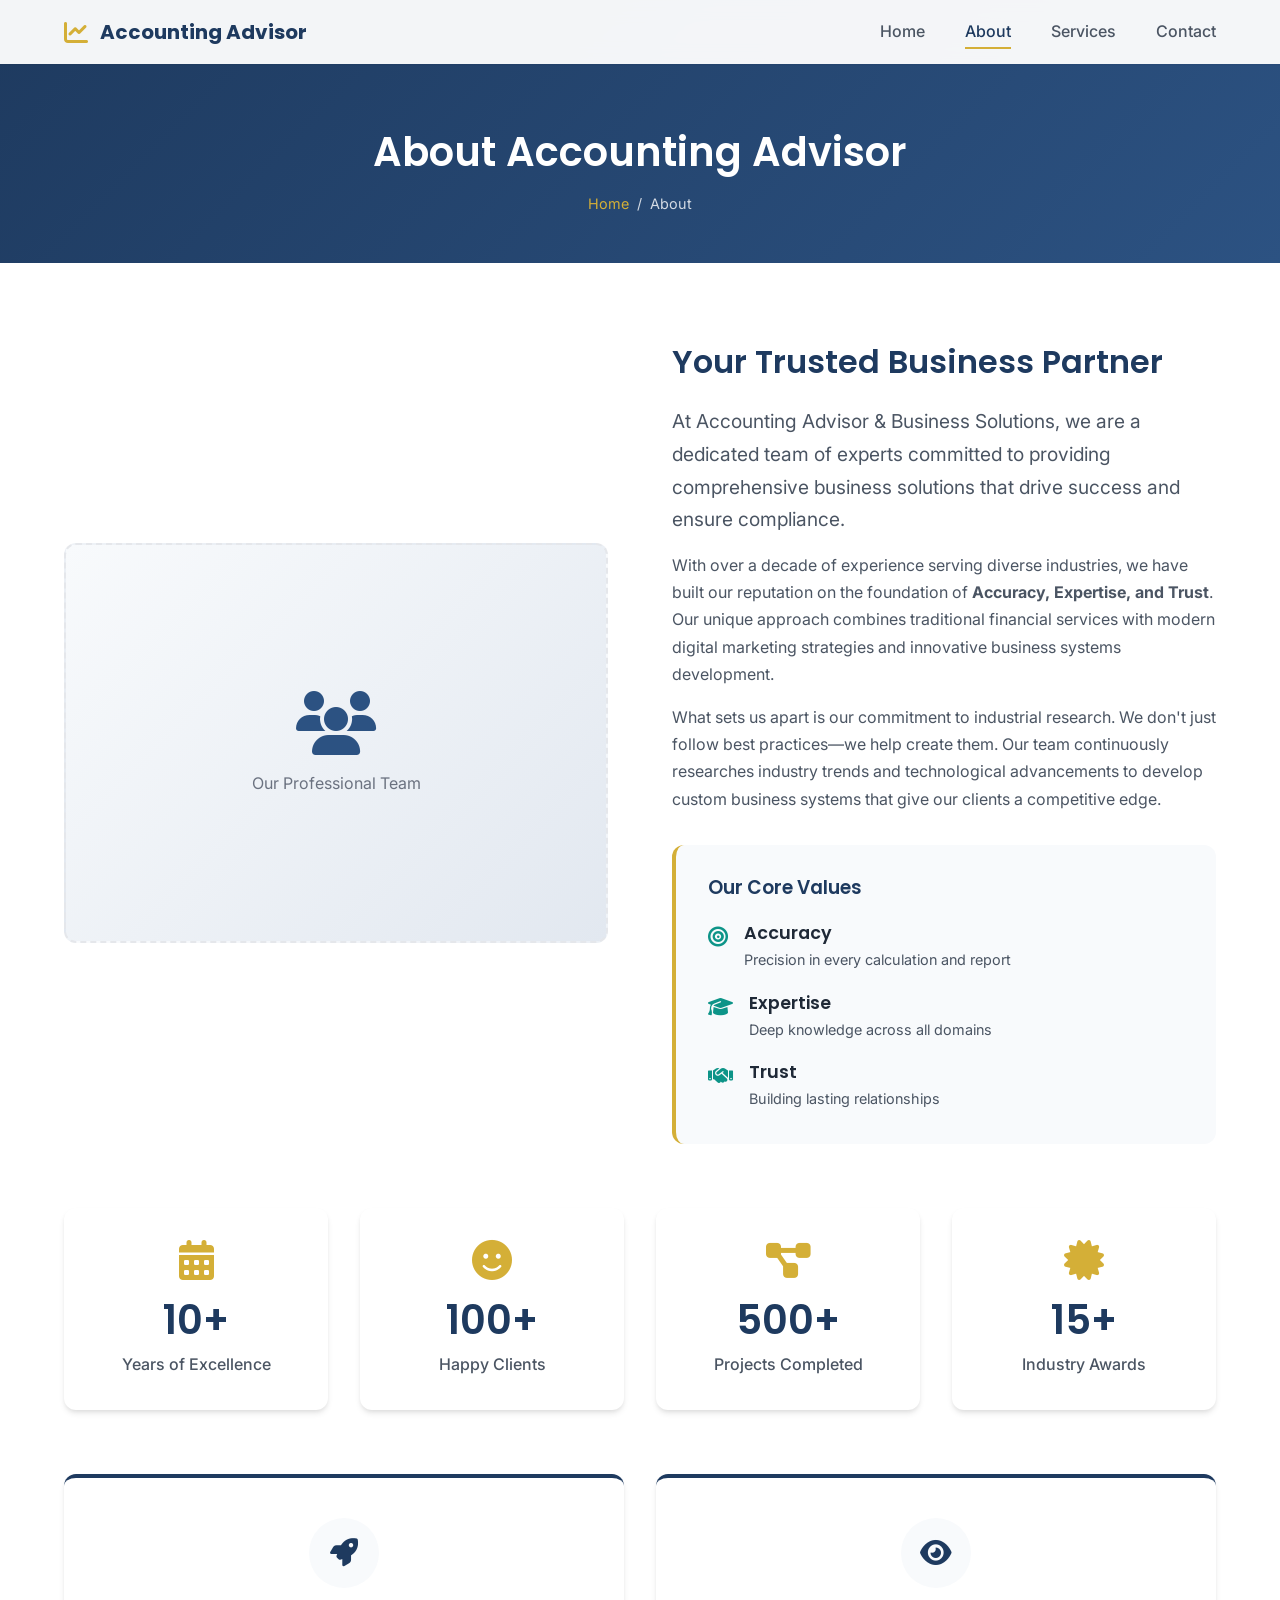
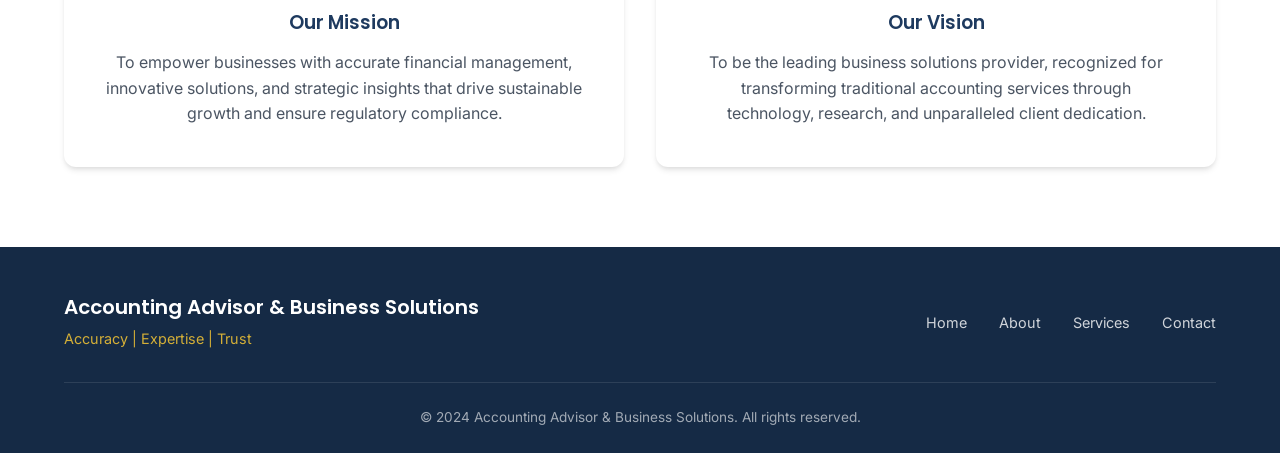
==== about.html @ 4dac3dc0 "Add files via upload" ====
<!-- about.html - About Us Page -->
<!DOCTYPE html>
<html lang="en">
<head>
    <meta charset="UTF-8">
    <meta name="viewport" content="width=device-width, initial-scale=1.0">
    <title>About Us | Accounting Advisor & Business Solutions</title>
    <meta name="description" content="Learn about Accounting Advisor & Business Solutions - your trusted partner for comprehensive business solutions.">
    
    <link rel="preconnect" href="https://fonts.googleapis.com">
    <link rel="preconnect" href="https://fonts.gstatic.com" crossorigin>
    <link href="https://fonts.googleapis.com/css2?family=Inter:wght@300;400;500;600;700&family=Poppins:wght@400;500;600;700&display=swap" rel="stylesheet">
    <link rel="stylesheet" href="https://cdnjs.cloudflare.com/ajax/libs/font-awesome/6.4.0/css/all.min.css">
    <link rel="stylesheet" href="style.css">
</head>
<body>
    <!-- Navigation -->
    <nav class="navbar">
        <div class="nav-container">
            <a href="index.html" class="nav-logo">
                <i class="fas fa-chart-line"></i>
                <span>Accounting Advisor</span>
            </a>
            <button class="nav-toggle" id="navToggle" aria-label="Toggle navigation">
                <span class="hamburger"></span>
            </button>
            <ul class="nav-menu" id="navMenu">
                <li><a href="index.html" class="nav-link">Home</a></li>
                <li><a href="about.html" class="nav-link active">About</a></li>
                <li><a href="services.html" class="nav-link">Services</a></li>
                <li><a href="contact.html" class="nav-link">Contact</a></li>
            </ul>
        </div>
    </nav>

    <!-- Page Header -->
    <section class="page-header">
        <div class="container">
            <h1>About Accounting Advisor</h1>
            <nav class="breadcrumb">
                <a href="index.html">Home</a> / <span>About</span>
            </nav>
        </div>
    </section>

    <!-- About Content -->
    <section class="about-section">
        <div class="container">
            <div class="about-grid">
                <div class="about-image">
                    <div class="image-placeholder">
                        <i class="fas fa-users"></i>
                        <span>Our Professional Team</span>
                    </div>
                </div>
                <div class="about-content">
                    <h2>Your Trusted Business Partner</h2>
                    <p class="lead-text">At Accounting Advisor & Business Solutions, we are a dedicated team of experts committed to providing comprehensive business solutions that drive success and ensure compliance.</p>
                    
                    <p>With over a decade of experience serving diverse industries, we have built our reputation on the foundation of <strong>Accuracy, Expertise, and Trust</strong>. Our unique approach combines traditional financial services with modern digital marketing strategies and innovative business systems development.</p>
                    
                    <p>What sets us apart is our commitment to industrial research. We don't just follow best practices—we help create them. Our team continuously researches industry trends and technological advancements to develop custom business systems that give our clients a competitive edge.</p>

                    <div class="values-box">
                        <h3>Our Core Values</h3>
                        <div class="values-list">
                            <div class="value-item">
                                <i class="fas fa-bullseye"></i>
                                <div>
                                    <h4>Accuracy</h4>
                                    <p>Precision in every calculation and report</p>
                                </div>
                            </div>
                            <div class="value-item">
                                <i class="fas fa-graduation-cap"></i>
                                <div>
                                    <h4>Expertise</h4>
                                    <p>Deep knowledge across all domains</p>
                                </div>
                            </div>
                            <div class="value-item">
                                <i class="fas fa-handshake"></i>
                                <div>
                                    <h4>Trust</h4>
                                    <p>Building lasting relationships</p>
                                </div>
                            </div>
                        </div>
                    </div>
                </div>
            </div>

            <!-- Stats Section -->
            <div class="stats-section">
                <div class="stat-card">
                    <i class="fas fa-calendar-alt"></i>
                    <h3>10+</h3>
                    <p>Years of Excellence</p>
                </div>
                <div class="stat-card">
                    <i class="fas fa-smile"></i>
                    <h3>100+</h3>
                    <p>Happy Clients</p>
                </div>
                <div class="stat-card">
                    <i class="fas fa-project-diagram"></i>
                    <h3>500+</h3>
                    <p>Projects Completed</p>
                </div>
                <div class="stat-card">
                    <i class="fas fa-certificate"></i>
                    <h3>15+</h3>
                    <p>Industry Awards</p>
                </div>
            </div>

            <!-- Mission & Vision -->
            <div class="mission-vision">
                <div class="mv-card">
                    <div class="mv-icon">
                        <i class="fas fa-rocket"></i>
                    </div>
                    <h3>Our Mission</h3>
                    <p>To empower businesses with accurate financial management, innovative solutions, and strategic insights that drive sustainable growth and ensure regulatory compliance.</p>
                </div>
                <div class="mv-card">
                    <div class="mv-icon">
                        <i class="fas fa-eye"></i>
                    </div>
                    <h3>Our Vision</h3>
                    <p>To be the leading business solutions provider, recognized for transforming traditional accounting services through technology, research, and unparalleled client dedication.</p>
                </div>
            </div>
        </div>
    </section>

    <!-- Footer -->
    <footer class="footer">
        <div class="container">
            <div class="footer-content">
                <div class="footer-brand">
                    <h3>Accounting Advisor & Business Solutions</h3>
                    <p>Accuracy | Expertise | Trust</p>
                </div>
                <div class="footer-links">
                    <a href="index.html">Home</a>
                    <a href="about.html">About</a>
                    <a href="services.html">Services</a>
                    <a href="contact.html">Contact</a>
                </div>
            </div>
            <div class="footer-bottom">
                <p>&copy; 2024 Accounting Advisor & Business Solutions. All rights reserved.</p>
            </div>
        </div>
    </footer>

    <script src="script.js"></script>
</body>
</html>
---- style.css ----
/* style.css - Main Stylesheet for Accounting Advisor & Business Solutions */

/* ==========================================
   CSS VARIABLES & RESET
   ========================================== */
:root {
    /* Primary Colors - Navy Blue Theme */
    --primary-color: #1e3a5f;
    --primary-dark: #152a45;
    --primary-light: #2c5282;
    
    /* Accent Colors - Gold/Teal */
    --accent-color: #d4af37;
    --accent-teal: #0d9488;
    --accent-light: #f0f9ff;
    
    /* Neutral Colors */
    --text-dark: #1f2937;
    --text-medium: #4b5563;
    --text-light: #6b7280;
    --bg-light: #f8fafc;
    --bg-white: #ffffff;
    --border-color: #e5e7eb;
    
    /* Gradients */
    --gradient-primary: linear-gradient(135deg, var(--primary-color) 0%, var(--primary-light) 100%);
    --gradient-hero: linear-gradient(135deg, #1e3a5f 0%, #0f172a 100%);
    
    /* Typography */
    --font-heading: 'Poppins', sans-serif;
    --font-body: 'Inter', sans-serif;
    
    /* Spacing */
    --section-padding: 5rem 0;
    --container-padding: 0 1.5rem;
    
    /* Shadows */
    --shadow-sm: 0 1px 2px 0 rgba(0, 0, 0, 0.05);
    --shadow-md: 0 4px 6px -1px rgba(0, 0, 0, 0.1), 0 2px 4px -1px rgba(0, 0, 0, 0.06);
    --shadow-lg: 0 10px 15px -3px rgba(0, 0, 0, 0.1), 0 4px 6px -2px rgba(0, 0, 0, 0.05);
    --shadow-xl: 0 20px 25px -5px rgba(0, 0, 0, 0.1), 0 10px 10px -5px rgba(0, 0, 0, 0.04);
    
    /* Transitions */
    --transition-fast: 0.15s ease;
    --transition-base: 0.3s ease;
    --transition-slow: 0.5s ease;
    
    /* Border Radius */
    --radius-sm: 0.375rem;
    --radius-md: 0.5rem;
    --radius-lg: 0.75rem;
    --radius-xl: 1rem;
}

/* Reset & Base Styles */
*, *::before, *::after {
    box-sizing: border-box;
    margin: 0;
    padding: 0;
}

html {
    scroll-behavior: smooth;
    font-size: 16px;
}

body {
    font-family: var(--font-body);
    line-height: 1.6;
    color: var(--text-dark);
    background-color: var(--bg-white);
    overflow-x: hidden;
}

h1, h2, h3, h4, h5, h6 {
    font-family: var(--font-heading);
    font-weight: 600;
    line-height: 1.2;
    color: var(--text-dark);
}

a {
    text-decoration: none;
    color: inherit;
    transition: color var(--transition-fast);
}

ul {
    list-style: none;
}

img {
    max-width: 100%;
    height: auto;
    display: block;
}

.container {
    max-width: 1200px;
    margin: 0 auto;
    padding: var(--container-padding);
}

/* ==========================================
   NAVIGATION
   ========================================== */
.navbar {
    position: fixed;
    top: 0;
    left: 0;
    width: 100%;
    background: rgba(255, 255, 255, 0.95);
    backdrop-filter: blur(10px);
    box-shadow: var(--shadow-sm);
    z-index: 1000;
    transition: all var(--transition-base);
}

.nav-container {
    max-width: 1200px;
    margin: 0 auto;
    padding: 1rem 1.5rem;
    display: flex;
    justify-content: space-between;
    align-items: center;
}

.nav-logo {
    display: flex;
    align-items: center;
    gap: 0.75rem;
    font-family: var(--font-heading);
    font-size: 1.25rem;
    font-weight: 700;
    color: var(--primary-color);
}

.nav-logo i {
    font-size: 1.5rem;
    color: var(--accent-color);
}

.nav-menu {
    display: flex;
    gap: 2.5rem;
    align-items: center;
}

.nav-link {
    font-weight: 500;
    color: var(--text-medium);
    position: relative;
    padding: 0.5rem 0;
    transition: color var(--transition-fast);
}

.nav-link::after {
    content: '';
    position: absolute;
    bottom: 0;
    left: 0;
    width: 0;
    height: 2px;
    background: var(--accent-color);
    transition: width var(--transition-base);
}

.nav-link:hover,
.nav-link.active {
    color: var(--primary-color);
}

.nav-link:hover::after,
.nav-link.active::after {
    width: 100%;
}

/* Mobile Navigation Toggle */
.nav-toggle {
    display: none;
    background: none;
    border: none;
    cursor: pointer;
    padding: 0.5rem;
    z-index: 1001;
}

.hamburger {
    display: block;
    width: 25px;
    height: 3px;
    background: var(--primary-color);
    position: relative;
    transition: all var(--transition-fast);
}

.hamburger::before,
.hamburger::after {
    content: '';
    position: absolute;
    width: 25px;
    height: 3px;
    background: var(--primary-color);
    transition: all var(--transition-fast);
}

.hamburger::before {
    top: -8px;
}

.hamburger::after {
    top: 8px;
}

/* Active Hamburger Animation */
.nav-toggle.active .hamburger {
    background: transparent;
}

.nav-toggle.active .hamburger::before {
    top: 0;
    transform: rotate(45deg);
}

.nav-toggle.active .hamburger::after {
    top: 0;
    transform: rotate(-45deg);
}

/* ==========================================
   HERO SECTION
   ========================================== */
.hero {
    position: relative;
    min-height: 100vh;
    display: flex;
    align-items: center;
    background: var(--gradient-hero);
    padding-top: 80px;
    overflow: hidden;
}

.hero-background {
    position: absolute;
    top: 0;
    left: 0;
    width: 100%;
    height: 100%;
    opacity: 0.1;
}

.hero-pattern {
    width: 100%;
    height: 100%;
    background-image: 
        radial-gradient(circle at 20% 50%, rgba(212, 175, 55, 0.1) 0%, transparent 50%),
        radial-gradient(circle at 80% 80%, rgba(13, 148, 136, 0.1) 0%, transparent 50%),
        radial-gradient(circle at 40% 20%, rgba(255, 255, 255, 0.05) 0%, transparent 50%);
    background-size: 100% 100%;
}

.hero-content {
    position: relative;
    z-index: 1;
    text-align: center;
    color: white;
    max-width: 900px;
    margin: 0 auto;
    padding: 2rem 0;
}

/* Profile Style Header */
.hero-profile {
    display: flex;
    flex-direction: column;
    align-items: center;
    gap: 1.5rem;
    margin-bottom: 2rem;
}

.profile-image {
    width: 120px;
    height: 120px;
    background: linear-gradient(135deg, var(--accent-color) 0%, #b8941f 100%);
    border-radius: 50%;
    display: flex;
    align-items: center;
    justify-content: center;
    box-shadow: 0 0 0 4px rgba(255, 255, 255, 0.2), var(--shadow-xl);
    font-size: 3rem;
    color: white;
}

.profile-info {
    text-align: center;
}

.business-name {
    font-size: 2rem;
    font-weight: 700;
    margin-bottom: 0.5rem;
    color: white;
    text-shadow: 0 2px 4px rgba(0, 0, 0, 0.2);
}

.profile-stats {
    display: flex;
    align-items: center;
    justify-content: center;
    gap: 1rem;
    font-size: 0.95rem;
    color: rgba(255, 255, 255, 0.9);
    margin-bottom: 0.75rem;
}

.stat-item strong {
    color: var(--accent-color);
    font-weight: 600;
}

.stat-dot {
    color: rgba(255, 255, 255, 0.5);
}

.profile-badge {
    display: inline-flex;
    align-items: center;
    gap: 0.5rem;
    background: rgba(255, 255, 255, 0.15);
    padding: 0.25rem 0.75rem;
    border-radius: 20px;
    font-size: 0.85rem;
    color: rgba(255, 255, 255, 0.95);
    backdrop-filter: blur(10px);
}

.profile-badge i {
    color: var(--accent-teal);
}

.hero-headline {
    font-size: 1.75rem;
    font-weight: 600;
    margin-bottom: 1rem;
    color: white;
    line-height: 1.3;
}

.hero-subheadline {
    font-size: 1.1rem;
    color: rgba(255, 255, 255, 0.85);
    margin-bottom: 2rem;
    max-width: 700px;
    margin-left: auto;
    margin-right: auto;
    line-height: 1.6;
}

.core-values {
    display: flex;
    align-items: center;
    justify-content: center;
    gap: 1rem;
    margin-bottom: 2.5rem;
    flex-wrap: wrap;
}

.value-tag {
    font-family: var(--font-heading);
    font-size: 1.1rem;
    font-weight: 600;
    color: var(--accent-color);
    letter-spacing: 0.05em;
}

.value-divider {
    color: rgba(255, 255, 255, 0.4);
    font-weight: 300;
}

.hero-cta {
    display: flex;
    gap: 1rem;
    justify-content: center;
    flex-wrap: wrap;
}

/* ==========================================
   BUTTONS
   ========================================== */
.btn {
    display: inline-flex;
    align-items: center;
    gap: 0.5rem;
    padding: 0.875rem 1.75rem;
    font-family: var(--font-heading);
    font-weight: 600;
    font-size: 0.95rem;
    border-radius: var(--radius-md);
    transition: all var(--transition-base);
    cursor: pointer;
    border: 2px solid transparent;
}

.btn-primary {
    background: var(--accent-color);
    color: white;
    box-shadow: 0 4px 6px -1px rgba(212, 175, 55, 0.3);
}

.btn-primary:hover {
    background: #b8941f;
    transform: translateY(-2px);
    box-shadow: 0 10px 15px -3px rgba(212, 175, 55, 0.4);
}

.btn-secondary {
    background: transparent;
    color: white;
    border-color: rgba(255, 255, 255, 0.5);
}

.btn-secondary:hover {
    background: rgba(255, 255, 255, 0.1);
    border-color: white;
    transform: translateY(-2px);
}

.btn-full {
    width: 100%;
    justify-content: center;
}

/* ==========================================
   EXPERTISE SECTION (HOME)
   ========================================== */
.expertise-section {
    padding: var(--section-padding);
    background: var(--bg-light);
}

.section-header {
    text-align: center;
    margin-bottom: 3rem;
}

.section-title {
    font-size: 2.25rem;
    color: var(--primary-color);
    margin-bottom: 0.75rem;
}

.section-subtitle {
    color: var(--text-medium);
    font-size: 1.1rem;
}

.expertise-grid {
    display: grid;
    grid-template-columns: repeat(auto-fit, minmax(300px, 1fr));
    gap: 2rem;
    max-width: 1000px;
    margin: 0 auto;
}

.expertise-card {
    background: white;
    padding: 2.5rem;
    border-radius: var(--radius-lg);
    box-shadow: var(--shadow-md);
    transition: all var(--transition-base);
    position: relative;
    overflow: hidden;
}

.expertise-card::before {
    content: '';
    position: absolute;
    top: 0;
    left: 0;
    width: 100%;
    height: 4px;
    background: var(--gradient-primary);
    transform: scaleX(0);
    transition: transform var(--transition-base);
}

.expertise-card:hover {
    transform: translateY(-5px);
    box-shadow: var(--shadow-xl);
}

.expertise-card:hover::before {
    transform: scaleX(1);
}

.expertise-card.featured {
    border: 2px solid var(--accent-teal);
    background: linear-gradient(to bottom, white 0%, var(--accent-light) 100%);
}

.expertise-card.featured::before {
    background: var(--accent-teal);
    transform: scaleX(1);
}

.card-icon {
    width: 60px;
    height: 60px;
    background: var(--gradient-primary);
    border-radius: var(--radius-md);
    display: flex;
    align-items: center;
    justify-content: center;
    margin-bottom: 1.5rem;
    font-size: 1.5rem;
    color: white;
}

.expertise-card.featured .card-icon {
    background: linear-gradient(135deg, var(--accent-teal) 0%, #0f766e 100%);
}

.card-title {
    font-size: 1.25rem;
    margin-bottom: 0.75rem;
    color: var(--primary-color);
}

.card-description {
    color: var(--text-medium);
    margin-bottom: 1.5rem;
    line-height: 1.6;
}

.card-link {
    display: inline-flex;
    align-items: center;
    gap: 0.5rem;
    color: var(--primary-light);
    font-weight: 600;
    font-size: 0.9rem;
    transition: gap var(--transition-fast);
}

.card-link:hover {
    gap: 0.75rem;
    color: var(--primary-color);
}

/* ==========================================
   TRUST SECTION
   ========================================== */
.trust-section {
    padding: 3rem 0;
    background: white;
    border-top: 1px solid var(--border-color);
    border-bottom: 1px solid var(--border-color);
}

.trust-grid {
    display: grid;
    grid-template-columns: repeat(auto-fit, minmax(200px, 1fr));
    gap: 2rem;
    text-align: center;
}

.trust-item {
    padding: 1rem;
}

.trust-item i {
    font-size: 2rem;
    color: var(--accent-color);
    margin-bottom: 0.75rem;
}

.trust-item h4 {
    font-size: 1.1rem;
    margin-bottom: 0.25rem;
    color: var(--primary-color);
}

.trust-item p {
    color: var(--text-light);
    font-size: 0.9rem;
}

/* ==========================================
   PAGE HEADER
   ========================================== */
.page-header {
    background: var(--gradient-primary);
    color: white;
    padding: 8rem 0 3rem;
    text-align: center;
}

.page-header h1 {
    font-size: 2.5rem;
    color: white;
    margin-bottom: 1rem;
}

.breadcrumb {
    display: flex;
    align-items: center;
    justify-content: center;
    gap: 0.5rem;
    font-size: 0.9rem;
    color: rgba(255, 255, 255, 0.8);
}

.breadcrumb a {
    color: var(--accent-color);
}

.breadcrumb a:hover {
    text-decoration: underline;
}

/* ==========================================
   ABOUT PAGE STYLES
   ========================================== */
.about-section {
    padding: var(--section-padding);
}

.about-grid {
    display: grid;
    grid-template-columns: 1fr 1fr;
    gap: 4rem;
    align-items: center;
    margin-bottom: 4rem;
}

.about-image {
    position: relative;
}

.image-placeholder {
    background: linear-gradient(135deg, var(--bg-light) 0%, #e2e8f0 100%);
    border-radius: var(--radius-lg);
    height: 400px;
    display: flex;
    flex-direction: column;
    align-items: center;
    justify-content: center;
    color: var(--text-light);
    border: 2px dashed var(--border-color);
}

.image-placeholder i {
    font-size: 4rem;
    margin-bottom: 1rem;
    color: var(--primary-light);
}

.about-content h2 {
    font-size: 2rem;
    color: var(--primary-color);
    margin-bottom: 1.5rem;
}

.lead-text {
    font-size: 1.2rem;
    color: var(--text-medium);
    margin-bottom: 1.5rem;
    line-height: 1.6;
}

.about-content p {
    margin-bottom: 1rem;
    color: var(--text-medium);
    line-height: 1.7;
}

.values-box {
    background: var(--bg-light);
    padding: 2rem;
    border-radius: var(--radius-lg);
    margin-top: 2rem;
    border-left: 4px solid var(--accent-color);
}

.values-box h3 {
    margin-bottom: 1.5rem;
    color: var(--primary-color);
}

.values-list {
    display: flex;
    flex-direction: column;
    gap: 1.25rem;
}

.value-item {
    display: flex;
    gap: 1rem;
    align-items: flex-start;
}

.value-item i {
    font-size: 1.25rem;
    color: var(--accent-teal);
    margin-top: 0.25rem;
}

.value-item h4 {
    font-size: 1.1rem;
    margin-bottom: 0.25rem;
    color: var(--text-dark);
}

.value-item p {
    font-size: 0.9rem;
    margin: 0;
}

/* Stats Section */
.stats-section {
    display: grid;
    grid-template-columns: repeat(auto-fit, minmax(200px, 1fr));
    gap: 2rem;
    margin-bottom: 4rem;
}

.stat-card {
    background: white;
    padding: 2rem;
    text-align: center;
    border-radius: var(--radius-lg);
    box-shadow: var(--shadow-md);
    transition: transform var(--transition-base);
}

.stat-card:hover {
    transform: translateY(-5px);
}

.stat-card i {
    font-size: 2.5rem;
    color: var(--accent-color);
    margin-bottom: 1rem;
}

.stat-card h3 {
    font-size: 2.5rem;
    color: var(--primary-color);
    margin-bottom: 0.5rem;
}

.stat-card p {
    color: var(--text-medium);
    font-weight: 500;
}

/* Mission & Vision */
.mission-vision {
    display: grid;
    grid-template-columns: repeat(auto-fit, minmax(300px, 1fr));
    gap: 2rem;
}

.mv-card {
    background: white;
    padding: 2.5rem;
    border-radius: var(--radius-lg);
    box-shadow: var(--shadow-md);
    text-align: center;
    border-top: 4px solid var(--primary-color);
}

.mv-icon {
    width: 70px;
    height: 70px;
    background: var(--bg-light);
    border-radius: 50%;
    display: flex;
    align-items: center;
    justify-content: center;
    margin: 0 auto 1.5rem;
    font-size: 1.75rem;
    color: var(--primary-color);
}

.mv-card h3 {
    margin-bottom: 1rem;
    color: var(--primary-color);
}

.mv-card p {
    color: var(--text-medium);
    line-height: 1.6;
}

/* ==========================================
   SERVICES PAGE STYLES
   ========================================== */
.services-section {
    padding: var(--section-padding);
    background: var(--bg-light);
}

.section-intro {
    text-align: center;
    max-width: 700px;
    margin: 0 auto 3rem;
    color: var(--text-medium);
    font-size: 1.1rem;
}

.services-grid {
    display: grid;
    grid-template-columns: repeat(auto-fit, minmax(350px, 1fr));
    gap: 2rem;
    margin-bottom: 4rem;
}

.service-card {
    background: white;
    padding: 2.5rem;
    border-radius: var(--radius-lg);
    box-shadow: var(--shadow-md);
    transition: all var(--transition-base);
    position: relative;
    border: 1px solid transparent;
}

.service-card:hover {
    transform: translateY(-5px);
    box-shadow: var(--shadow-xl);
    border-color: var(--border-color);
}

.featured-service {
    border: 2px solid var(--accent-teal);
    background: linear-gradient(to bottom right, white 0%, var(--accent-light) 100%);
}

.featured-badge {
    position: absolute;
    top: -12px;
    right: 20px;
    background: var(--accent-teal);
    color: white;
    padding: 0.25rem 0.75rem;
    border-radius: 20px;
    font-size: 0.75rem;
    font-weight: 600;
    display: flex;
    align-items: center;
    gap: 0.25rem;
    box-shadow: var(--shadow-md);
}

.service-icon {
    width: 65px;
    height: 65px;
    background: var(--gradient-primary);
    border-radius: var(--radius-md);
    display: flex;
    align-items: center;
    justify-content: center;
    margin-bottom: 1.5rem;
    font-size: 1.75rem;
    color: white;
}

.featured-service .service-icon {
    background: linear-gradient(135deg, var(--accent-teal) 0%, #0f766e 100%);
}

.service-card h3 {
    font-size: 1.35rem;
    margin-bottom: 0.75rem;
    color: var(--primary-color);
}

.service-card > p {
    color: var(--text-medium);
    margin-bottom: 1.5rem;
    line-height: 1.6;
}

.service-features {
    display: flex;
    flex-direction: column;
    gap: 0.5rem;
}

.service-features li {
    display: flex;
    align-items: center;
    gap: 0.5rem;
    color: var(--text-medium);
    font-size: 0.9rem;
}

.service-features li::before {
    content: '✓';
    color: var(--accent-teal);
    font-weight: bold;
}

/* Services CTA */
.services-cta {
    background: white;
    padding: 3rem;
    border-radius: var(--radius-lg);
    text-align: center;
    box-shadow: var(--shadow-md);
    max-width: 700px;
    margin: 0 auto;
}

.services-cta h2 {
    color: var(--primary-color);
    margin-bottom: 0.75rem;
}

.services-cta p {
    color: var(--text-medium);
    margin-bottom: 1.5rem;
}

/* ==========================================
   CONTACT PAGE STYLES
   ========================================== */
.contact-section {
    padding: var(--section-padding);
    background: var(--bg-light);
}

.contact-grid {
    display: grid;
    grid-template-columns: 1.2fr 1fr;
    gap: 3rem;
    margin-bottom: 3rem;
}

.contact-form-wrapper {
    background: white;
    padding: 2.5rem;
    border-radius: var(--radius-lg);
    box-shadow: var(--shadow-md);
}

.contact-form-wrapper h2 {
    color: var(--primary-color);
    margin-bottom: 0.5rem;
}

.contact-form-wrapper > p {
    color: var(--text-medium);
    margin-bottom: 2rem;
}

.form-group {
    margin-bottom: 1.5rem;
}

.form-row {
    display: grid;
    grid-template-columns: 1fr 1fr;
    gap: 1rem;
}

label {
    display: flex;
    align-items: center;
    gap: 0.5rem;
    font-weight: 600;
    color: var(--text-dark);
    margin-bottom: 0.5rem;
    font-size: 0.9rem;
}

label i {
    color: var(--primary-light);
    font-size: 0.875rem;
}

input,
select,
textarea {
    width: 100%;
    padding: 0.75rem 1rem;
    border: 1px solid var(--border-color);
    border-radius: var(--radius-md);
    font-family: var(--font-body);
    font-size: 0.95rem;
    transition: all var(--transition-fast);
    background: white;
}

input:focus,
select:focus,
textarea:focus {
    outline: none;
    border-color: var(--primary-light);
    box-shadow: 0 0 0 3px rgba(30, 58, 95, 0.1);
}

textarea {
    resize: vertical;
    min-height: 120px;
}

/* Contact Info Sidebar */
.contact-info-wrapper {
    display: flex;
    flex-direction: column;
    gap: 1.5rem;
}

.info-card,
.cta-card,
.social-card {
    background: white;
    padding: 2rem;
    border-radius: var(--radius-lg);
    box-shadow: var(--shadow-md);
}

.info-card h3 {
    color: var(--primary-color);
    margin-bottom: 1.5rem;
    font-size: 1.25rem;
}

.info-item {
    display: flex;
    gap: 1rem;
    margin-bottom: 1.5rem;
}

.info-item:last-child {
    margin-bottom: 0;
}

.info-icon {
    width: 45px;
    height: 45px;
    background: var(--bg-light);
    border-radius: var(--radius-md);
    display: flex;
    align-items: center;
    justify-content: center;
    color: var(--primary-color);
    font-size: 1.1rem;
    flex-shrink: 0;
}

.info-content h4 {
    font-size: 0.95rem;
    color: var(--text-dark);
    margin-bottom: 0.25rem;
}

.info-content p {
    color: var(--text-medium);
    font-size: 0.9rem;
    line-height: 1.5;
}

/* CTA Card */
.cta-card {
    background: var(--gradient-primary);
    color: white;
    text-align: center;
}

.cta-icon {
    width: 60px;
    height: 60px;
    background: rgba(255, 255, 255, 0.2);
    border-radius: 50%;
    display: flex;
    align-items: center;
    justify-content: center;
    margin: 0 auto 1rem;
    font-size: 1.5rem;
}

.cta-card h3 {
    color: white;
    margin-bottom: 0.75rem;
}

.cta-card p {
    color: rgba(255, 255, 255, 0.9);
    font-size: 0.9rem;
    margin-bottom: 1.5rem;
    line-height: 1.6;
}

.cta-card .btn-secondary {
    border-color: rgba(255, 255, 255, 0.5);
    color: white;
}

.cta-card .btn-secondary:hover {
    background: rgba(255, 255, 255, 0.2);
}

/* Social Card */
.social-card h4 {
    color: var(--primary-color);
    margin-bottom: 1rem;
    text-align: center;
}

.social-links {
    display: flex;
    justify-content: center;
    gap: 1rem;
}

.social-link {
    width: 40px;
    height: 40px;
    background: var(--bg-light);
    border-radius: 50%;
    display: flex;
    align-items: center;
    justify-content: center;
    color: var(--primary-color);
    transition: all var(--transition-base);
}

.social-link:hover {
    background: var(--primary-color);
    color: white;
    transform: translateY(-3px);
}

/* Map Section */
.map-section {
    margin-top: 2rem;
}

.map-placeholder {
    background: linear-gradient(135deg, #e2e8f0 0%, #cbd5e1 100%);
    height: 300px;
    border-radius: var(--radius-lg);
    display: flex;
    flex-direction: column;
    align-items: center;
    justify-content: center;
    color: var(--text-medium);
    border: 2px dashed var(--border-color);
}

.map-placeholder i {
    font-size: 3rem;
    margin-bottom: 1rem;
    color: var(--primary-light);
}

.map-placeholder p {
    font-weight: 600;
    margin-bottom: 0.25rem;
}

.map-placeholder span {
    font-size: 0.9rem;
    color: var(--text-light);
}

/* Notification */
.notification {
    position: fixed;
    bottom: 2rem;
    right: 2rem;
    background: var(--primary-color);
    color: white;
    padding: 1rem 1.5rem;
    border-radius: var(--radius-md);
    box-shadow: var(--shadow-lg);
    transform: translateX(400px);
    transition: transform var(--transition-base);
    z-index: 2000;
    font-weight: 500;
}

.notification.show {
    transform: translateX(0);
}

/* ==========================================
   FOOTER
   ========================================== */
.footer {
    background: var(--primary-dark);
    color: white;
    padding: 3rem 0 1.5rem;
}

.footer-content {
    display: flex;
    justify-content: space-between;
    align-items: center;
    padding-bottom: 2rem;
    border-bottom: 1px solid rgba(255, 255, 255, 0.1);
    margin-bottom: 1.5rem;
    flex-wrap: wrap;
    gap: 1.5rem;
}

.footer-brand h3 {
    color: white;
    font-size: 1.25rem;
    margin-bottom: 0.5rem;
}

.footer-brand p {
    color: var(--accent-color);
    font-size: 0.9rem;
}

.footer-links {
    display: flex;
    gap: 2rem;
}

.footer-links a {
    color: rgba(255, 255, 255, 0.8);
    font-size: 0.9rem;
    transition: color var(--transition-fast);
}

.footer-links a:hover {
    color: var(--accent-color);
}

.footer-bottom {
    text-align: center;
    color: rgba(255, 255, 255, 0.6);
    font-size: 0.85rem;
}

/* ==========================================
   RESPONSIVE DESIGN
   ========================================== */
@media (max-width: 968px) {
    .about-grid {
        grid-template-columns: 1fr;
        gap: 2rem;
    }
    
    .contact-grid {
        grid-template-columns: 1fr;
    }
    
    .expertise-grid {
        grid-template-columns: 1fr;
        max-width: 500px;
    }
}

@media (max-width: 768px) {
    .nav-toggle {
        display: block;
    }
    
    .nav-menu {
        position: fixed;
        top: 70px;
        left: -100%;
        width: 100%;
        height: calc(100vh - 70px);
        background: white;
        flex-direction: column;
        padding: 2rem;
        gap: 1.5rem;
        transition: left var(--transition-base);
        box-shadow: var(--shadow-lg);
    }
    
    .nav-menu.active {
        left: 0;
    }
    
    .hero-headline {
        font-size: 1.5rem;
    }
    
    .hero-subheadline {
        font-size: 1rem;
    }
    
    .business-name {
        font-size: 1.5rem;
    }
    
    .section-title {
        font-size: 1.75rem;
    }
    
    .services-grid {
        grid-template-columns: 1fr;
    }
    
    .form-row {
        grid-template-columns: 1fr;
    }
    
    .stats-section {
        grid-template-columns: repeat(2, 1fr);
    }
    
    .trust-grid {
        grid-template-columns: repeat(2, 1fr);
    }
    
    .footer-content {
        flex-direction: column;
        text-align: center;
    }
    
    .footer-links {
        flex-wrap: wrap;
        justify-content: center;
    }
}

@media (max-width: 480px) {
    .hero-profile {
        gap: 1rem;
    }
    
    .profile-image {
        width: 100px;
        height: 100px;
        font-size: 2.5rem;
    }
    
    .profile-stats {
        flex-direction: column;
        gap: 0.5rem;
    }
    
    .stat-dot {
        display: none;
    }
    
    .core-values {
        flex-direction: column;
        gap: 0.5rem;
    }
    
    .value-divider {
        display: none;
    }
    
    .hero-cta {
        flex-direction: column;
        width: 100%;
        padding: 0 1rem;
    }
    
    .btn {
        width: 100%;
        justify-content: center;
    }
    
    .expertise-card,
    .service-card,
    .contact-form-wrapper,
    .info-card,
    .cta-card {
        padding: 1.5rem;
    }
    
    .stats-section {
        grid-template-columns: 1fr;
    }
}

/* Utility Classes */
.text-center {
    text-align: center;
}

.mt-1 { margin-top: 0.5rem; }
.mt-2 { margin-top: 1rem; }
.mt-3 { margin-top: 1.5rem; }
.mt-4 { margin-top: 2rem; }

.mb-1 { margin-bottom: 0.5rem; }
.mb-2 { margin-bottom: 1rem; }
.mb-3 { margin-bottom: 1.5rem; }
.mb-4 { margin-bottom: 2rem; }
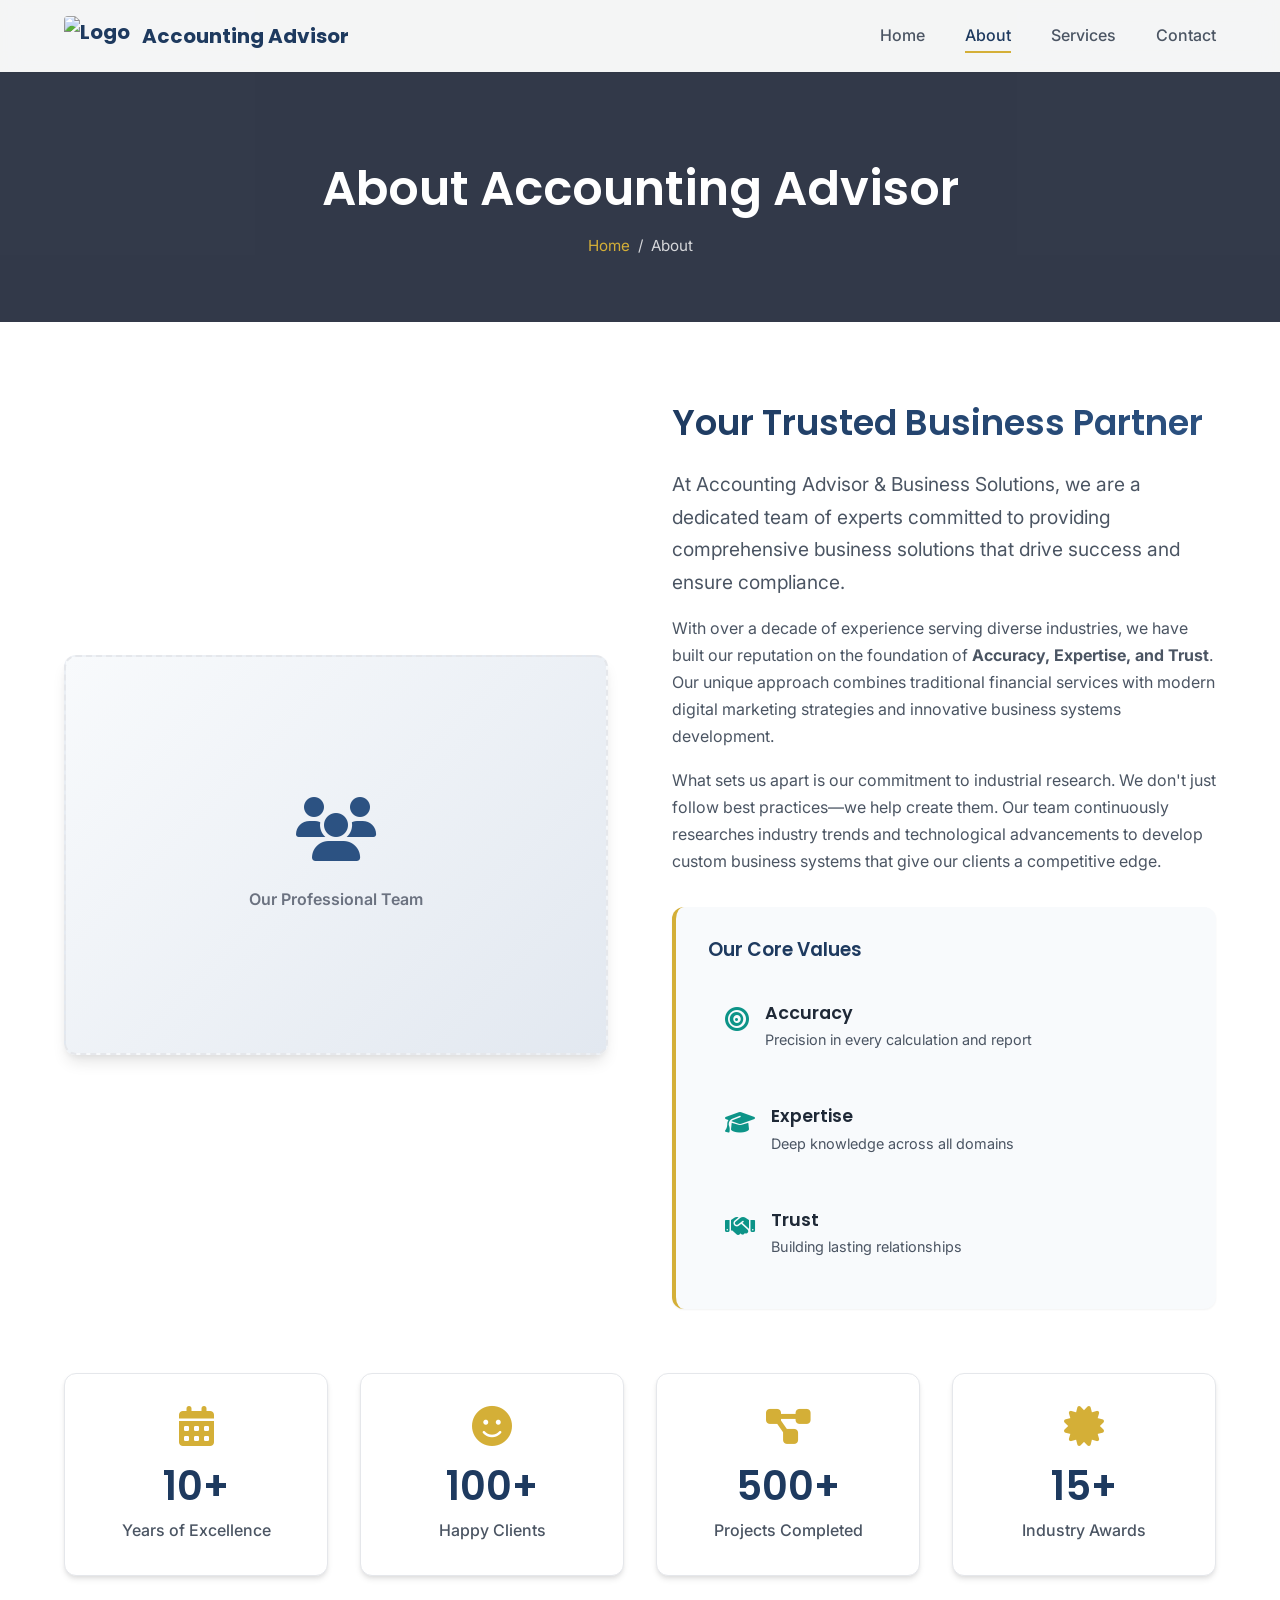
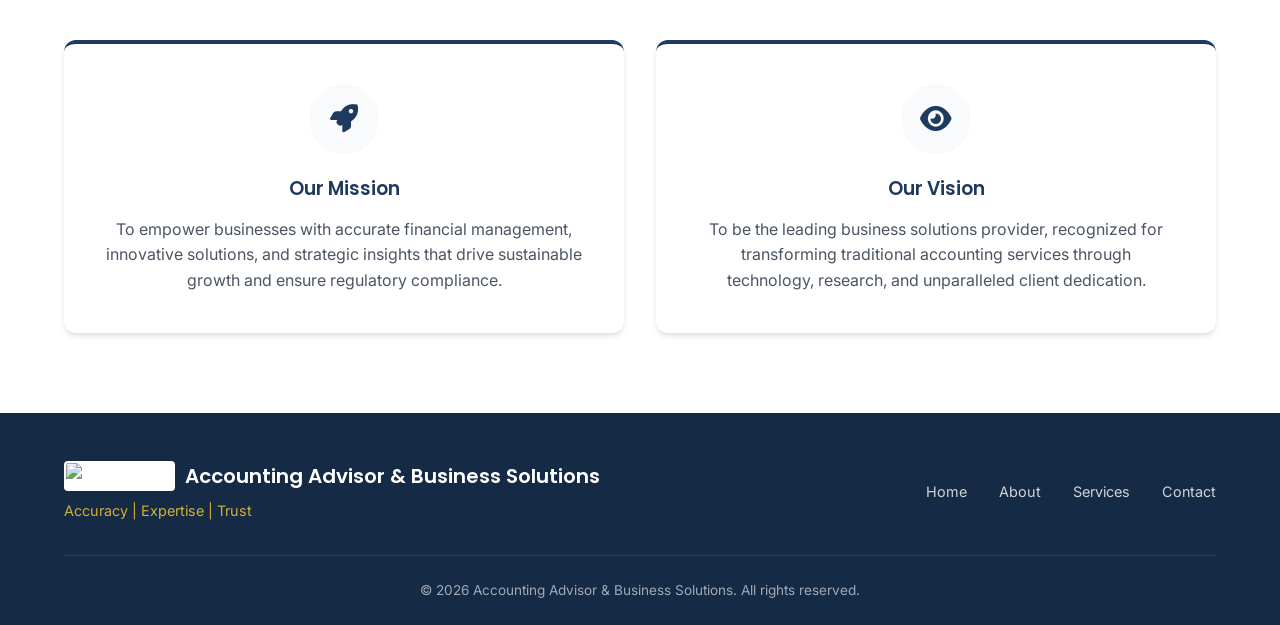
==== commit 13bfaee5: "Update about.html" ====
--- a/about.html
+++ b/about.html
@@ -11,14 +11,461 @@
     <link rel="preconnect" href="https://fonts.gstatic.com" crossorigin>
     <link href="https://fonts.googleapis.com/css2?family=Inter:wght@300;400;500;600;700&family=Poppins:wght@400;500;600;700&display=swap" rel="stylesheet">
     <link rel="stylesheet" href="https://cdnjs.cloudflare.com/ajax/libs/font-awesome/6.4.0/css/all.min.css">
-    <link rel="stylesheet" href="style.css">
+    
+    <style>
+        /* ==========================================
+           CSS VARIABLES & RESET
+           ========================================== */
+        :root {
+            var(--primary-color): #1e3a5f;
+            --primary-color: #1e3a5f;
+            --primary-dark: #152a45;
+            --primary-light: #2c5282;
+            --accent-color: #d4af37;
+            --accent-teal: #0d9488;
+            --accent-light: #f0f9ff;
+            --text-dark: #1f2937;
+            --text-medium: #4b5563;
+            --text-light: #6b7280;
+            --bg-light: #f8fafc;
+            --bg-white: #ffffff;
+            --border-color: #e5e7eb;
+            --gradient-primary: linear-gradient(135deg, var(--primary-color) 0%, var(--primary-light) 100%);
+            --font-heading: 'Poppins', sans-serif;
+            --font-body: 'Inter', sans-serif;
+            --section-padding: 5rem 0;
+            --container-padding: 0 1.5rem;
+            --shadow-sm: 0 1px 2px 0 rgba(0, 0, 0, 0.05);
+            --shadow-md: 0 4px 6px -1px rgba(0, 0, 0, 0.1), 0 2px 4px -1px rgba(0, 0, 0, 0.06);
+            --shadow-lg: 0 10px 15px -3px rgba(0, 0, 0, 0.1), 0 4px 6px -2px rgba(0, 0, 0, 0.05);
+            --shadow-xl: 0 20px 25px -5px rgba(0, 0, 0, 0.1), 0 10px 10px -5px rgba(0, 0, 0, 0.04);
+            --transition-fast: 0.15s ease;
+            --transition-base: 0.3s ease;
+            --transition-slow: 0.5s ease;
+            --radius-sm: 0.375rem;
+            --radius-md: 0.5rem;
+            --radius-lg: 0.75rem;
+            --radius-xl: 1rem;
+        }
+
+        *, *::before, *::after {
+            box-sizing: border-box;
+            margin: 0;
+            padding: 0;
+        }
+
+        html { scroll-behavior: smooth; font-size: 16px; }
+
+        body {
+            font-family: var(--font-body);
+            line-height: 1.6;
+            color: var(--text-dark);
+            background-color: var(--bg-white);
+            overflow-x: hidden;
+        }
+
+        h1, h2, h3, h4, h5, h6 {
+            font-family: var(--font-heading);
+            font-weight: 600;
+            line-height: 1.2;
+            color: var(--text-dark);
+        }
+
+        a { text-decoration: none; color: inherit; transition: color var(--transition-fast); }
+        ul { list-style: none; }
+        img { max-width: 100%; height: auto; display: block; }
+
+        .container {
+            max-width: 1200px;
+            margin: 0 auto;
+            padding: var(--container-padding);
+        }
+
+        /* ==========================================
+           NAVIGATION
+           ========================================== */
+        .navbar {
+            position: fixed;
+            top: 0; left: 0; width: 100%;
+            background: rgba(255, 255, 255, 0.95);
+            backdrop-filter: blur(10px);
+            box-shadow: var(--shadow-sm);
+            z-index: 1000;
+            transition: all var(--transition-base);
+        }
+
+        .nav-container {
+            max-width: 1200px;
+            margin: 0 auto;
+            padding: 1rem 1.5rem;
+            display: flex;
+            justify-content: space-between;
+            align-items: center;
+        }
+
+        .nav-logo {
+            display: flex;
+            align-items: center;
+            gap: 0.75rem;
+            font-family: var(--font-heading);
+            font-size: 1.25rem;
+            font-weight: 700;
+            color: var(--primary-color);
+            transition: transform 0.3s ease;
+        }
+
+        .nav-logo:hover {
+            transform: scale(1.02);
+        }
+
+        .navbar-logo-img { height: 40px; width: auto; border-radius: 4px; }
+
+        .nav-menu { display: flex; gap: 2.5rem; align-items: center; }
+
+        .nav-link {
+            font-weight: 500;
+            color: var(--text-medium);
+            position: relative;
+            padding: 0.5rem 0;
+            transition: color var(--transition-fast);
+        }
+
+        .nav-link::after {
+            content: '';
+            position: absolute;
+            bottom: 0; left: 0;
+            width: 0; height: 2px;
+            background: var(--accent-color);
+            transition: width var(--transition-base);
+        }
+
+        .nav-link:hover, .nav-link.active { color: var(--primary-color); }
+        .nav-link:hover::after, .nav-link.active::after { width: 100%; }
+
+        .nav-toggle { display: none; background: none; border: none; cursor: pointer; padding: 0.5rem; z-index: 1001; }
+        .hamburger { display: block; width: 25px; height: 3px; background: var(--primary-color); position: relative; transition: all var(--transition-fast); }
+        .hamburger::before, .hamburger::after { content: ''; position: absolute; width: 25px; height: 3px; background: var(--primary-color); transition: all var(--transition-fast); }
+        .hamburger::before { top: -8px; }
+        .hamburger::after { top: 8px; }
+        .nav-toggle.active .hamburger { background: transparent; }
+        .nav-toggle.active .hamburger::before { top: 0; transform: rotate(45deg); }
+        .nav-toggle.active .hamburger::after { top: 0; transform: rotate(-45deg); }
+
+        /* ==========================================
+           PAGE HEADER (WITH BACKGROUND IMAGE)
+           ========================================== */
+        .page-header {
+            position: relative;
+            background-image: url('https://i.ibb.co/8L2hDNTL/AZp-Hxf-Rl-RQtf34v3-Jc5i-EA-AZp-Hxf-Rl-Ws-x-Ty3-Xyxd-CMA.jpg');
+            background-size: cover;
+            background-position: center;
+            background-attachment: fixed;
+            color: white;
+            padding: 10rem 0 4rem;
+            text-align: center;
+            z-index: 1;
+            overflow: hidden;
+        }
+
+        .page-header::before {
+            content: '';
+            position: absolute;
+            top: 0; left: 0; width: 100%; height: 100%;
+            background: rgba(15, 23, 42, 0.85); /* Dark overlay */
+            z-index: -1;
+        }
+
+        .page-header h1 {
+            font-size: 3rem;
+            color: white;
+            margin-bottom: 1rem;
+            animation: slideDown 0.8s ease-out;
+        }
+
+        .breadcrumb {
+            display: flex;
+            align-items: center;
+            justify-content: center;
+            gap: 0.5rem;
+            font-size: 0.95rem;
+            color: rgba(255, 255, 255, 0.8);
+            animation: fadeIn 1s ease-out 0.3s both;
+        }
+
+        .breadcrumb a { color: var(--accent-color); transition: color 0.3s ease; }
+        .breadcrumb a:hover { color: white; text-decoration: underline; }
+
+        /* Header Animations */
+        @keyframes slideDown {
+            from { opacity: 0; transform: translateY(-30px); }
+            to { opacity: 1; transform: translateY(0); }
+        }
+        @keyframes fadeIn {
+            from { opacity: 0; }
+            to { opacity: 1; }
+        }
+
+        /* ==========================================
+           ABOUT PAGE STYLES & ANIMATIONS
+           ========================================== */
+        .about-section { padding: var(--section-padding); }
+
+        .about-grid {
+            display: grid;
+            grid-template-columns: 1fr 1fr;
+            gap: 4rem;
+            align-items: center;
+            margin-bottom: 4rem;
+        }
+
+        .about-image {
+            position: relative;
+            animation: float 6s ease-in-out infinite;
+        }
+
+        @keyframes float {
+            0% { transform: translateY(0px); }
+            50% { transform: translateY(-15px); }
+            100% { transform: translateY(0px); }
+        }
+
+        .image-placeholder {
+            background: linear-gradient(135deg, var(--bg-light) 0%, #e2e8f0 100%);
+            border-radius: var(--radius-lg);
+            height: 400px;
+            display: flex;
+            flex-direction: column;
+            align-items: center;
+            justify-content: center;
+            color: var(--text-light);
+            border: 2px dashed var(--border-color);
+            box-shadow: var(--shadow-lg);
+            transition: all 0.5s ease;
+        }
+
+        .image-placeholder:hover {
+            border-color: var(--accent-teal);
+            color: var(--accent-teal);
+            transform: scale(1.02);
+            box-shadow: var(--shadow-xl);
+        }
+
+        .image-placeholder i {
+            font-size: 4rem;
+            margin-bottom: 1rem;
+            color: var(--primary-light);
+            transition: transform 0.3s ease;
+        }
+        
+        .image-placeholder:hover i {
+            transform: scale(1.1);
+            color: var(--accent-teal);
+        }
+
+        .about-content h2 {
+            font-size: 2.2rem;
+            color: var(--primary-color);
+            margin-bottom: 1.5rem;
+            background: var(--gradient-primary);
+            -webkit-background-clip: text;
+            -webkit-text-fill-color: transparent;
+        }
+
+        .lead-text {
+            font-size: 1.2rem;
+            color: var(--text-medium);
+            margin-bottom: 1.5rem;
+            line-height: 1.6;
+        }
+
+        .about-content p {
+            margin-bottom: 1rem;
+            color: var(--text-medium);
+            line-height: 1.7;
+        }
+
+        .values-box {
+            background: var(--bg-light);
+            padding: 2rem;
+            border-radius: var(--radius-lg);
+            margin-top: 2rem;
+            border-left: 4px solid var(--accent-color);
+            box-shadow: var(--shadow-sm);
+            transition: box-shadow 0.3s ease;
+        }
+
+        .values-box:hover {
+            box-shadow: var(--shadow-md);
+        }
+
+        .values-box h3 { margin-bottom: 1.5rem; color: var(--primary-color); }
+        
+        .values-list { display: flex; flex-direction: column; gap: 1.25rem; }
+
+        .value-item {
+            display: flex;
+            gap: 1rem;
+            align-items: flex-start;
+            padding: 1rem;
+            border-radius: var(--radius-md);
+            transition: all 0.3s ease;
+            border: 1px solid transparent;
+        }
+
+        .value-item:hover {
+            transform: translateX(10px);
+            background: white;
+            box-shadow: var(--shadow-sm);
+            border-color: var(--border-color);
+        }
+
+        .value-item i {
+            font-size: 1.5rem;
+            color: var(--accent-teal);
+            margin-top: 0.25rem;
+            transition: transform 0.4s cubic-bezier(0.175, 0.885, 0.32, 1.275);
+        }
+
+        .value-item:hover i {
+            transform: scale(1.2) rotate(10deg);
+        }
+
+        .value-item h4 { font-size: 1.1rem; margin-bottom: 0.25rem; color: var(--text-dark); }
+        .value-item p { font-size: 0.9rem; margin: 0; }
+
+        /* Stats Section */
+        .stats-section {
+            display: grid;
+            grid-template-columns: repeat(auto-fit, minmax(200px, 1fr));
+            gap: 2rem;
+            margin-bottom: 4rem;
+        }
+
+        .stat-card {
+            background: white;
+            padding: 2rem;
+            text-align: center;
+            border-radius: var(--radius-lg);
+            box-shadow: var(--shadow-md);
+            transition: all 0.4s ease;
+            position: relative;
+            overflow: hidden;
+            border: 1px solid var(--border-color);
+        }
+
+        .stat-card::after {
+            content: '';
+            position: absolute;
+            top: 0; left: 0; width: 100%; height: 4px;
+            background: var(--accent-color);
+            transform: scaleX(0);
+            transition: transform 0.4s ease;
+            transform-origin: left;
+        }
+
+        .stat-card:hover {
+            transform: translateY(-10px);
+            box-shadow: var(--shadow-xl);
+            border-color: transparent;
+        }
+
+        .stat-card:hover::after {
+            transform: scaleX(1);
+        }
+
+        .stat-card i {
+            font-size: 2.5rem;
+            color: var(--accent-color);
+            margin-bottom: 1rem;
+            transition: transform 0.3s ease;
+        }
+
+        .stat-card:hover i { transform: scale(1.1); }
+
+        .stat-card h3 { font-size: 2.5rem; color: var(--primary-color); margin-bottom: 0.5rem; }
+        .stat-card p { color: var(--text-medium); font-weight: 500; }
+
+        /* Mission & Vision */
+        .mission-vision {
+            display: grid;
+            grid-template-columns: repeat(auto-fit, minmax(300px, 1fr));
+            gap: 2rem;
+        }
+
+        .mv-card {
+            background: white;
+            padding: 2.5rem;
+            border-radius: var(--radius-lg);
+            box-shadow: var(--shadow-md);
+            text-align: center;
+            border-top: 4px solid var(--primary-color);
+            transition: all 0.4s ease;
+        }
+
+        .mv-card:hover {
+            transform: translateY(-8px);
+            box-shadow: var(--shadow-xl);
+            border-top-color: var(--accent-teal);
+        }
+
+        .mv-icon {
+            width: 70px; height: 70px;
+            background: var(--bg-light);
+            border-radius: 50%;
+            display: flex; align-items: center; justify-content: center;
+            margin: 0 auto 1.5rem;
+            font-size: 1.75rem;
+            color: var(--primary-color);
+            transition: transform 0.6s ease, background 0.3s ease, color 0.3s ease;
+        }
+
+        .mv-card:hover .mv-icon {
+            transform: rotateY(180deg);
+            background: var(--accent-teal);
+            color: white;
+        }
+
+        .mv-card h3 { margin-bottom: 1rem; color: var(--primary-color); }
+        .mv-card p { color: var(--text-medium); line-height: 1.6; }
+
+        /* ==========================================
+           FOOTER
+           ========================================== */
+        .footer { background: var(--primary-dark); color: white; padding: 3rem 0 1.5rem; }
+        .footer-content { display: flex; justify-content: space-between; align-items: center; padding-bottom: 2rem; border-bottom: 1px solid rgba(255, 255, 255, 0.1); margin-bottom: 1.5rem; flex-wrap: wrap; gap: 1.5rem; }
+        
+        .footer-brand h3 { color: white; font-size: 1.25rem; margin-bottom: 0.5rem; }
+        .footer-brand p { color: var(--accent-color); font-size: 0.9rem; }
+        .footer-links { display: flex; gap: 2rem; }
+        .footer-links a { color: rgba(255, 255, 255, 0.8); font-size: 0.9rem; transition: color var(--transition-fast); }
+        .footer-links a:hover { color: var(--accent-color); }
+        .footer-bottom { text-align: center; color: rgba(255, 255, 255, 0.6); font-size: 0.85rem; }
+
+        /* Responsive Design */
+        @media (max-width: 968px) {
+            .about-grid { grid-template-columns: 1fr; gap: 2rem; }
+            .about-image { order: -1; } /* Image on top on mobile */
+        }
+        @media (max-width: 768px) {
+            .nav-toggle { display: block; }
+            .nav-menu { position: fixed; top: 70px; left: -100%; width: 100%; height: calc(100vh - 70px); background: white; flex-direction: column; padding: 2rem; gap: 1.5rem; transition: left var(--transition-base); box-shadow: var(--shadow-lg); }
+            .nav-menu.active { left: 0; }
+            .stats-section { grid-template-columns: repeat(2, 1fr); }
+            .footer-content { flex-direction: column; text-align: center; }
+            .footer-links { flex-wrap: wrap; justify-content: center; }
+        }
+        @media (max-width: 480px) {
+            .stats-section { grid-template-columns: 1fr; }
+        }
+    </style>
 </head>
 <body>
     <!-- Navigation -->
     <nav class="navbar">
         <div class="nav-container">
             <a href="index.html" class="nav-logo">
-                <i class="fas fa-chart-line"></i>
+                <!-- Added Logo to Navigation -->
+                <img src="https://i.ibb.co/4ZPdPXf2/Picsart-25-11-03-07-41-26-712-1.jpg" alt="Logo" class="navbar-logo-img">
                 <span>Accounting Advisor</span>
             </a>
             <button class="nav-toggle" id="navToggle" aria-label="Toggle navigation">
@@ -33,7 +480,7 @@
         </div>
     </nav>
 
-    <!-- Page Header -->
+    <!-- Page Header (Updated with Background Image) -->
     <section class="page-header">
         <div class="container">
             <h1>About Accounting Advisor</h1>
@@ -47,13 +494,13 @@
     <section class="about-section">
         <div class="container">
             <div class="about-grid">
-                <div class="about-image">
+                <div class="about-image scroll-animate">
                     <div class="image-placeholder">
                         <i class="fas fa-users"></i>
-                        <span>Our Professional Team</span>
+                        <span style="font-weight: 600; margin-top: 10px;">Our Professional Team</span>
                     </div>
                 </div>
-                <div class="about-content">
+                <div class="about-content scroll-animate">
                     <h2>Your Trusted Business Partner</h2>
                     <p class="lead-text">At Accounting Advisor & Business Solutions, we are a dedicated team of experts committed to providing comprehensive business solutions that drive success and ensure compliance.</p>
                     
@@ -64,21 +511,21 @@
                     <div class="values-box">
                         <h3>Our Core Values</h3>
                         <div class="values-list">
-                            <div class="value-item">
+                            <div class="value-item scroll-animate">
                                 <i class="fas fa-bullseye"></i>
                                 <div>
                                     <h4>Accuracy</h4>
                                     <p>Precision in every calculation and report</p>
                                 </div>
                             </div>
-                            <div class="value-item">
+                            <div class="value-item scroll-animate">
                                 <i class="fas fa-graduation-cap"></i>
                                 <div>
                                     <h4>Expertise</h4>
                                     <p>Deep knowledge across all domains</p>
                                 </div>
                             </div>
-                            <div class="value-item">
+                            <div class="value-item scroll-animate">
                                 <i class="fas fa-handshake"></i>
                                 <div>
                                     <h4>Trust</h4>
@@ -92,22 +539,22 @@
 
             <!-- Stats Section -->
             <div class="stats-section">
-                <div class="stat-card">
+                <div class="stat-card scroll-animate">
                     <i class="fas fa-calendar-alt"></i>
                     <h3>10+</h3>
                     <p>Years of Excellence</p>
                 </div>
-                <div class="stat-card">
+                <div class="stat-card scroll-animate">
                     <i class="fas fa-smile"></i>
                     <h3>100+</h3>
                     <p>Happy Clients</p>
                 </div>
-                <div class="stat-card">
+                <div class="stat-card scroll-animate">
                     <i class="fas fa-project-diagram"></i>
                     <h3>500+</h3>
                     <p>Projects Completed</p>
                 </div>
-                <div class="stat-card">
+                <div class="stat-card scroll-animate">
                     <i class="fas fa-certificate"></i>
                     <h3>15+</h3>
                     <p>Industry Awards</p>
@@ -116,14 +563,14 @@
 
             <!-- Mission & Vision -->
             <div class="mission-vision">
-                <div class="mv-card">
+                <div class="mv-card scroll-animate">
                     <div class="mv-icon">
                         <i class="fas fa-rocket"></i>
                     </div>
                     <h3>Our Mission</h3>
                     <p>To empower businesses with accurate financial management, innovative solutions, and strategic insights that drive sustainable growth and ensure regulatory compliance.</p>
                 </div>
-                <div class="mv-card">
+                <div class="mv-card scroll-animate">
                     <div class="mv-icon">
                         <i class="fas fa-eye"></i>
                     </div>
@@ -139,7 +586,11 @@
         <div class="container">
             <div class="footer-content">
                 <div class="footer-brand">
-                    <h3>Accounting Advisor & Business Solutions</h3>
+                    <!-- Added Logo to Footer -->
+                    <div style="display: flex; align-items: center; gap: 10px; margin-bottom: 0.5rem;">
+                        <img src="https://i.ibb.co/4ZPdPXf2/Picsart-25-11-03-07-41-26-712-1.jpg" alt="Footer Logo" style="height: 30px; border-radius: 4px; background: white; padding: 2px;">
+                        <h3 style="margin-bottom: 0;">Accounting Advisor & Business Solutions</h3>
+                    </div>
                     <p>Accuracy | Expertise | Trust</p>
                 </div>
                 <div class="footer-links">
@@ -150,11 +601,75 @@
                 </div>
             </div>
             <div class="footer-bottom">
-                <p>&copy; 2024 Accounting Advisor & Business Solutions. All rights reserved.</p>
+                <p>&copy; 2026 Accounting Advisor & Business Solutions. All rights reserved.</p>
             </div>
         </div>
     </footer>
 
-    <script src="script.js"></script>
+    <!-- Interactive Scripts -->
+    <script>
+        document.addEventListener('DOMContentLoaded', function() {
+            // 1. Mobile Navigation Toggle
+            const navToggle = document.getElementById('navToggle');
+            const navMenu = document.getElementById('navMenu');
+            
+            if (navToggle && navMenu) {
+                navToggle.addEventListener('click', function() {
+                    navToggle.classList.toggle('active');
+                    navMenu.classList.toggle('active');
+                    document.body.style.overflow = navMenu.classList.contains('active') ? 'hidden' : '';
+                });
+                
+                const navLinks = navMenu.querySelectorAll('.nav-link');
+                navLinks.forEach(link => {
+                    link.addEventListener('click', function() {
+                        navToggle.classList.remove('active');
+                        navMenu.classList.remove('active');
+                        document.body.style.overflow = '';
+                    });
+                });
+            }
+            
+            // 2. Navbar Scroll Shadow Effect
+            const navbar = document.querySelector('.navbar');
+            if (navbar) {
+                window.addEventListener('scroll', function() {
+                    if (window.pageYOffset > 50) {
+                        navbar.style.boxShadow = '0 4px 6px -1px rgba(0, 0, 0, 0.1)';
+                    } else {
+                        navbar.style.boxShadow = '0 1px 2px 0 rgba(0, 0, 0, 0.05)';
+                    }
+                });
+            }
+            
+            // 3. Staggered Entrance Animations on Scroll
+            const observerOptions = {
+                root: null,
+                rootMargin: '0px',
+                threshold: 0.15
+            };
+            
+            const observer = new IntersectionObserver(function(entries) {
+                entries.forEach(entry => {
+                    if (entry.isIntersecting) {
+                        entry.target.style.opacity = '1';
+                        entry.target.style.transform = 'translateY(0)';
+                        observer.unobserve(entry.target); // Run animation once
+                    }
+                });
+            }, observerOptions);
+            
+            // Initializing specific elements for scroll animations
+            const animatedElements = document.querySelectorAll('.scroll-animate');
+            animatedElements.forEach((el, index) => {
+                // Creates a staggered delay so they don't all appear at the exact same millisecond
+                const delay = (index % 6) * 0.15; 
+                el.style.opacity = '0';
+                el.style.transform = 'translateY(40px)';
+                el.style.transition = `opacity 0.8s ease ${delay}s, transform 0.8s cubic-bezier(0.175, 0.885, 0.32, 1.275) ${delay}s`;
+                observer.observe(el);
+            });
+        });
+    </script>
 </body>
-</html>+</html>
